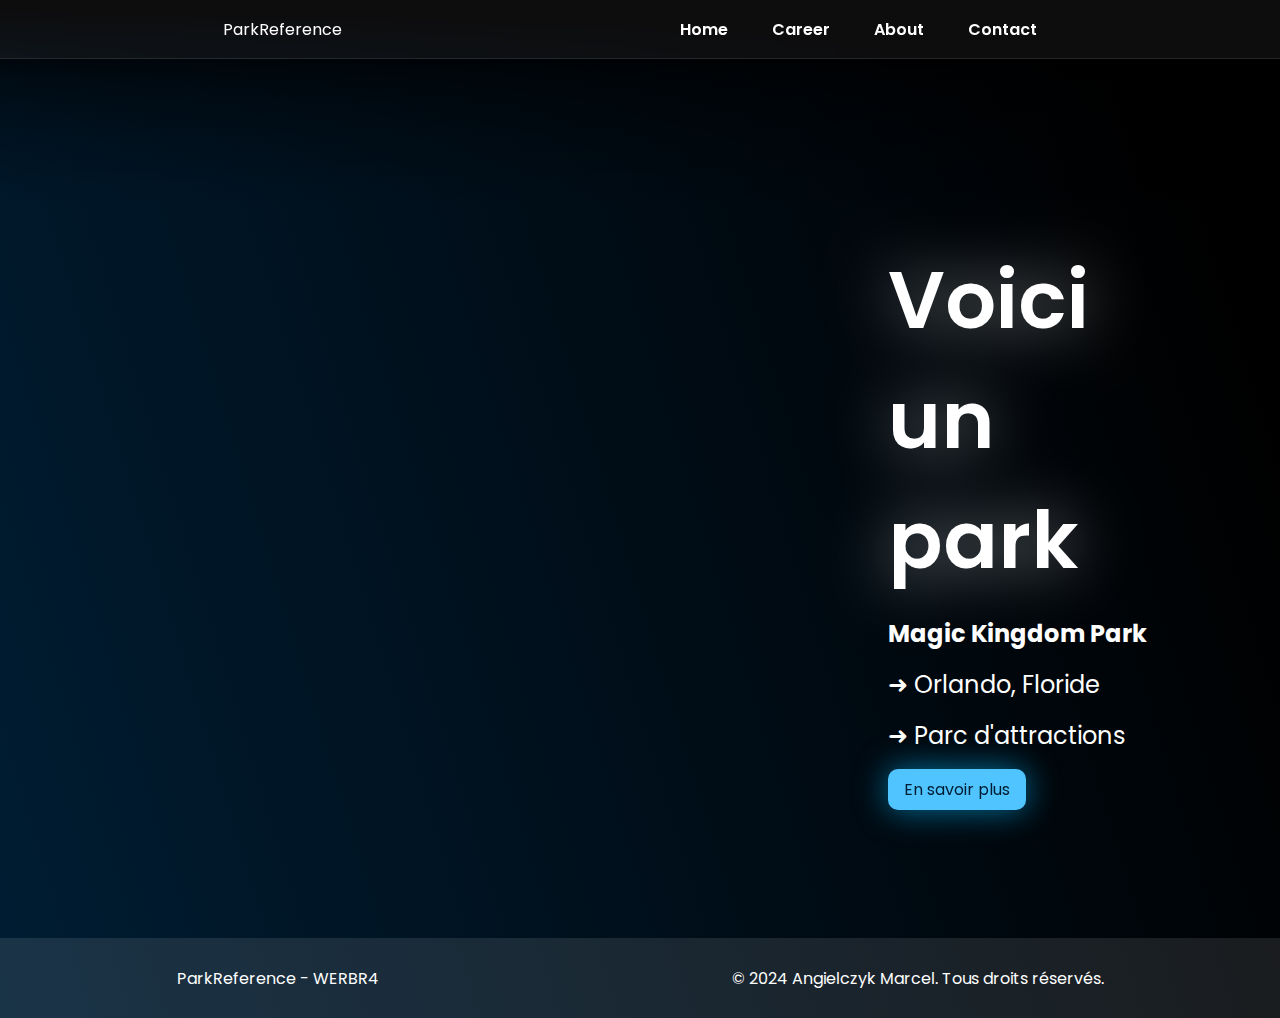
==== Website/destination.html @ 6b2bdf3e "dynamic cards display" ====
<!DOCTYPE html>
<html>
<head>
	<title>My Website</title>
	<!-- private CSS -->
	<link rel="stylesheet" href="assets/private/style/style.css">
	<meta name="viewport" content="width=device-width, initial-scale=1">
</head>
<body>
	<header>
		<nav class="navbar">
			<div class="logo">
				<a href="index.html">
					ParkReference	
				</a> 
			</div>
			<div class="hamburger-menu">
				<svg xmlns="http://www.w3.org/2000/svg" viewBox="0 0 448 512"><!--!Font Awesome Free 6.5.2 by @fontawesome - https://fontawesome.com License - https://fontawesome.com/license/free Copyright 2024 Fonticons, Inc.--><path d="M0 96C0 78.3 14.3 64 32 64H416c17.7 0 32 14.3 32 32s-14.3 32-32 32H32C14.3 128 0 113.7 0 96zM0 256c0-17.7 14.3-32 32-32H416c17.7 0 32 14.3 32 32s-14.3 32-32 32H32c-17.7 0-32-14.3-32-32zM448 416c0 17.7-14.3 32-32 32H32c-17.7 0-32-14.3-32-32s14.3-32 32-32H416c17.7 0 32 14.3 32 32z"/></svg>
			</div>
			<!-- using of 2 links to allow backdrop filter -->

			<!-- desktop -->
			<div class="nav-menu">
				<a href="#" class="current-page-menu">Home</a>
				<a href="#">Career</a>
				<a href="#">About</a>
				<a href="#">Contact</a>
			</div>
		</nav>
		<!-- mobile -->
		<div class="nav-menu-mobile">
			<a href="#">Home</a>
			<a href="#">Career</a>
			<a href="#">About</a>
			<a href="#">Contact</a>
		</div>
	</header>
	<div class="page-content">
		<div class="container">
			<div>
				<iframe class="map" id="gmap_canvas"
				src="https://maps.google.com/maps?q=28.4160036778%C2%B0,%20-81.5811902834%C2%B0
				&t=&z=13&ie=UTF8&iwloc=&output=embed" frameborder="0"
				scrolling="no" marginheight="0" marginwidth="0"></iframe>
			</div>
			<div>
				<div class="text-area">
					<h1 class="subtitle mb-5 w-neon-text">
						Voici un park
					</h1>
					<p id="park-name">
						Magic Kingdom Park	
					</p>
					<p id="park-city">
						➜ Orlando, Floride							
					</p>
					<p id="park-type">
						➜ Parc d'attractions
					</p>
					<a class="neon-button">
						En savoir plus
					</a>
				</div>
			</div>
		</div>
	</div>

	<div class="footer">
			<div class="footer-logo">
				<a href="/">
					ParkReference - WERBR4
				</a> 
			</div>
			<div class="footer-text">
				<p>
					© 2024 Angielczyk Marcel. Tous droits réservés.
				</p>
			</div>
			
	</div>
	
	<script src="assets/private/scripts/navbar.js"></script>
</body>
</html>
---- Website/assets/private/style/style.css ----
@import url('https://fonts.googleapis.com/css2?family=Poppins:wght@300;400;500;600;700&display=swap');

*{
	margin: 0;
	padding: 0;
	}

body {
	font-family: 'Poppins', sans-serif;
	background: linear-gradient(253.11deg, #000000 8.42%, #001d33 100%);background-blend-mode: multiply, overlay, color-dodge, darken, difference, difference, normal;
	color: white;
}

a{
	color: white;
	text-decoration: none;
}


header {
	z-index: 100;
	position: fixed;
}

button {
	border: none;
	background: none;
	cursor: pointer;
}






/* NAVBAR Begin */

.navbar{
	width: 90vw;
	display: flex;
	height: 3rem;
	justify-content: space-between;
	padding: 0 5vw;
	align-items: center;
	padding-top: 5px;
	padding-bottom: 5px;
	background-color: rgba(255, 255, 255, 0.05);
	border-bottom: 1px solid rgba(255, 255, 255, 0.1);
	backdrop-filter: blur(10px);
	box-shadow: 0 2px 4px rgba(0, 0, 0, 0.1);
}

.logo a {
	color: white;
}


.hamburger-menu{
	display: flex;
	align-items: center;
	justify-content: center;
	fill: white;
	width: 20px;
	cursor: pointer;
}


.nav-menu{
	display: none;
	top: 5rem;
	border-radius: 1rem;
	font-weight: 600;
}

.nav-menu-mobile{
	display: none;
	flex-direction: column;
	gap: 1rem;
	align-items: center;
	padding: 1rem 0;
	z-index: 100;
	position: fixed;
	width: 90vw;
	top: 5rem;
	left: 5vw;
	border-radius: 1rem;
	font-weight: 600;
	background-color: rgba(255, 255, 255, 0.1);
	backdrop-filter: blur(10px);
	border: 1px solid rgba(255, 255, 255, 0.1);
}

.nav-menu a{
	color: white;
	display: block;
	text-align: center;
	padding: 5px;
}

.nav-menu a:hover{
	color: rgb(212, 212, 212);
}

.show{
	display: flex;
}


/* for Desktop view  */
@media screen and (min-width:600px){
	.navbar{
		justify-content: space-around;
	}
	.nav-menu{
		display: block;
	}
	.nav-menu-mobile{
		display: none;
	}
	.nav-menu a{
		display: inline-block;
		padding: 15px 20px;
	}
	.nav-menu a:hover{
		background-color: rgba(223, 251, 219, 0);
		border-radius: 5px;
	}
	.hamburger-menu{
		display: none;
	}
}

/* NavBar End */





/* Home Begin */

.home-background {
	width: 100%;
	height: 100vh;
	background-image: url(../images/bg.jpg);
	background-size: cover;
	background-position: cover;
	background-attachment: fixed;
	position: relative;
}

.content {
	height: 100%;
	width: 100%;
	display: flex;
	justify-content: center;
	align-items: center;
	flex-direction: column;
}

.title {
	color: white;
	font-size: 2.7rem;
	font-weight: 800;
}


.home-button {
	font-size: 1.5rem;
	padding: 0.2em 1em;
	background-color: white;
	color: #135081;
	border-radius: 10px;
}

.home-button:hover {
	background-color: #f2f2f2;
	cursor: pointer;
}

.coaster, .gradient {
	height: 100%;
	width: 100%;
	position: absolute;
	pointer-events: none;
	background-size: cover;
	background-position: bottom;
}

.coaster {
	background-image: url(../images/coaster.png);
}

.gradient {
	background-image: url(../images/gradient.png);
}


@media screen and (min-width: 600px){
	.title {
		font-size: 5rem;
	}
	.search-button {
		font-size: 1.5rem;
	}
}

/* Home End */




/* Page Begin */

.w-neon-text {
	color: white;
	filter: drop-shadow(0 0 2rem #ffffff84);
}

.b-neon-text {
	color: #4fc4ff;
	filter: drop-shadow(0 0 2rem #00b7ff);
}

.page-content {
	background-image: url(../images/gradientReverse.png);
	display: flex;
	justify-content: center;
	align-items: center;
	flex-direction: column;
	background-position: top;
	background-size: cover;
}

.container {
	margin-top: 7rem;
	max-width: 80vw;
	width: 80%;
	display: flex;
	justify-content: center;
	flex-direction: column;
	gap: 2rem;
}

.subtitle {
	font-size: 3rem;
	font-weight: 600;
}

.text-area {
	font-size: 1rem;
	max-width: 1000px;
	display: flex;
	flex-direction: column;
	gap: 1rem;
}


.about-image {
	width: 100%;
	border-radius: 20px;
	filter: drop-shadow(0 0 5rem #2894ff5a);
}

.map {
	width: 80vw;
	height: 400px;
	border-radius: 20px;
	filter: drop-shadow(0 0 5rem #d1e6d975);
}


.direction-reverse{
	flex-direction: column-reverse;

}

.neon-button {
	color: #001d33;
	width: fit-content;
	font-size: 1rem;
	padding: 0.5em 1em;
	background-color: #4fc4ff;
	border-radius: 10px;
	filter: drop-shadow(0 0 1rem #00b7ff99);
	transition: 0.2s ease-in-out;
}

.neon-button:hover {
	background-color: #00b7ff;
	cursor: pointer;
}


#park-name{
	font-size: 1.5rem;
	font-weight: 700;
}

@media screen and (min-width: 900px){
	.container {
		margin-top: 15rem;
		flex-direction: row;
		gap: 10rem;
		align-items: center;
	}
	.subtitle {
		font-size: 5rem;
	}
	.text-area {
		font-size: 1.5rem;
	}
	.map{
		width: 600px;
	
	}
}

@media screen and (min-width: 1400px){
	
	.container {
		max-width: 1400px;
	}
}

/* Page End */


/* Shearch Page Begin */

.search-container {
	margin-top: 5rem;
	margin-bottom: 3rem;
	max-width: 100vw;
	width: 80%;
	display: flex;
	justify-content: center;
	align-items: center;
	flex-direction: column;
}

.search-zone{
	width: 100%;
	display: flex;
	justify-content: center;
}

.search-button {
	color: white;
	width: 10%;
	height: 3rem;
    padding: 10px;
	border: none;
    background-color: rgba(255, 255, 255, 0.2);
    cursor: pointer;
	border-radius: 0 10rem 10rem 0;
	border: 1px solid rgba(255, 255, 255, 0.1);
}

.search-input{
	color: white;
	width: 80%;
	height: 3rem;
	font-size: 1rem;
	padding: 0.5em 1em;
	background-color: rgba(255, 255, 255, 0.1);
	border-radius: 10rem 0 0 10rem;
	border: 1px solid rgba(255, 255, 255, 0.2);
	box-sizing: border-box; /* fix sizing of input */
}

.cards-container {
	max-width: 100vw;
	width: 100%;
	display: flex;
	justify-content: center;
	align-items: center;
	flex-wrap: wrap;
	gap: 1.5rem;
}

.card{
	width: 80vw;
	background-color: rgba(255, 255, 255, 0.1);
	border-radius: 20px;
	display: flex;
	flex-direction: column;
	padding-bottom: 0.5rem;
	border: 1px solid rgba(255, 255, 255, 0.1);
}

.card-image{
	width: 100%;
	height: 200px;
	object-fit: cover;
	border-radius: 20px 20px 0px 0px;
	border-bottom: 1px solid rgba(255, 255, 255, 0.1);
}

.card-title{
	font-size: 1.5rem;
	font-weight: 600;
}

.card-text{
	padding: 1rem;
	font-size: 1rem;
}

.card-description{
	margin-bottom: 1rem;
}



@media screen and (min-width: 900px){
	.search-container {
		margin-top: 7rem;
		width: 80vw;
	}

	.search-zone{
		width: 600px;
	}

	.cards-container {
		width: 80vw;
		gap: 2rem;
	}
	
	.card{
		width: 290px;
	}
}

@media screen and (min-width: 1400px){
	
	.cards-container {
		max-width: 1400px;
	}
}

/* Shearch Page End*/


/* Destination Page Begin */

/* Destination Page End */



.footer {
	margin-top: 8rem;
	width: 100%;
	height: 5rem;
	background-color: rgba(255, 255, 255, 0.1);
	display: flex;
	flex-direction: column;
	justify-content: center;
	align-items: center;
	text-align: center;

}

@media screen and (min-width: 600px){
	.footer {
		flex-direction: row;
		justify-content: space-around;
	}
}
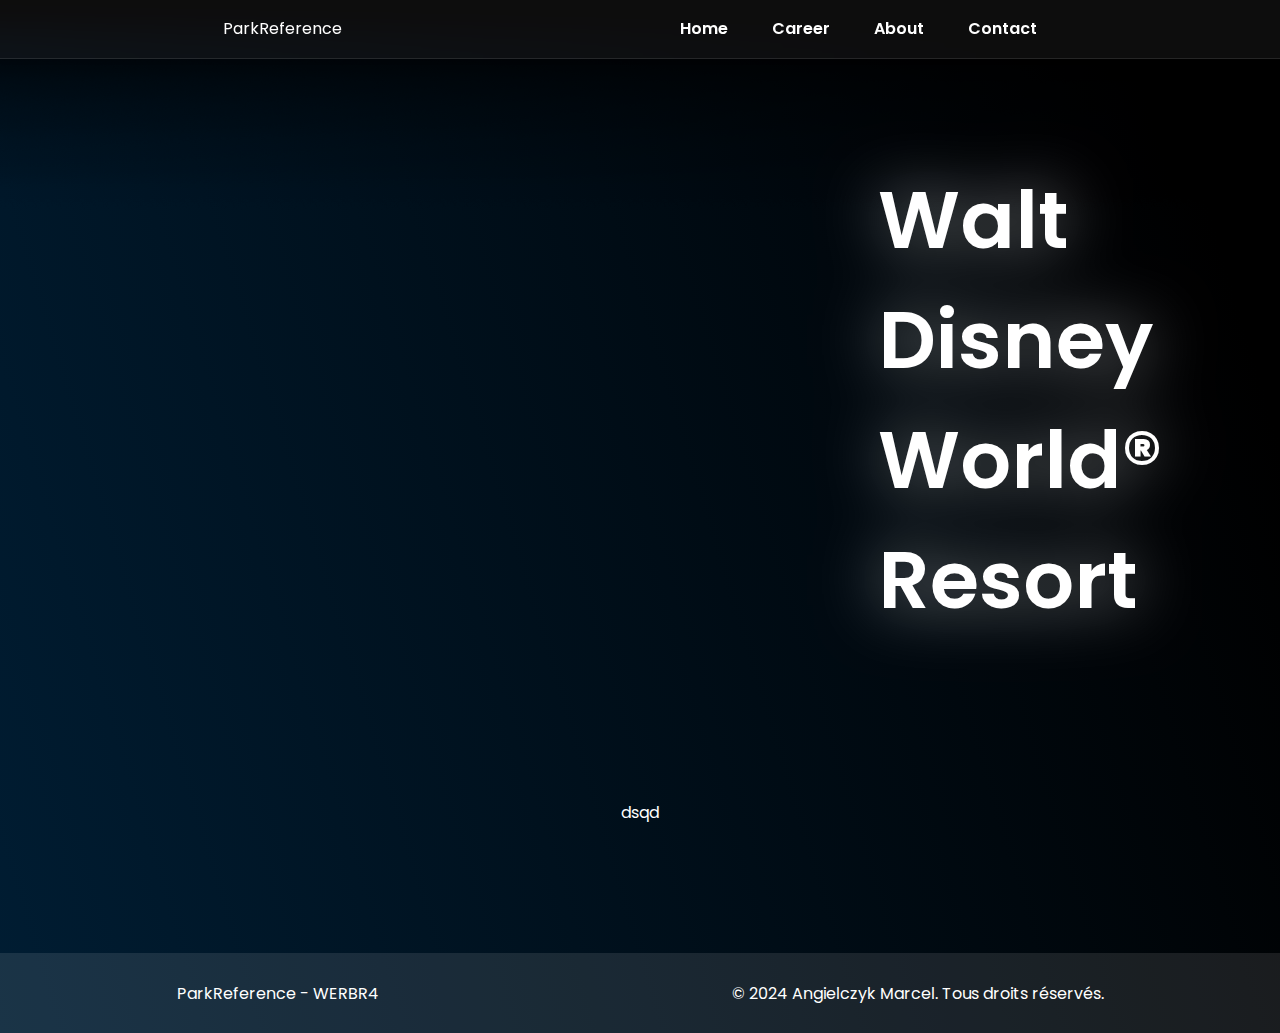
==== commit 8ec0c5ec: "css restructuring" ====
--- a/Website/destination.html
+++ b/Website/destination.html
@@ -47,22 +47,13 @@
 			<div>
 				<div class="text-area">
 					<h1 class="subtitle mb-5 w-neon-text">
-						Voici un park
+						Walt Disney World® Resort
 					</h1>
-					<p id="park-name">
-						Magic Kingdom Park	
-					</p>
-					<p id="park-city">
-						➜ Orlando, Floride							
-					</p>
-					<p id="park-type">
-						➜ Parc d'attractions
-					</p>
-					<a class="neon-button">
-						En savoir plus
-					</a>
 				</div>
 			</div>
+		</div>
+		<div class="container">
+			dsqd
 		</div>
 	</div>
 
--- a/Website/assets/private/style/style.css
+++ b/Website/assets/private/style/style.css
@@ -30,6 +30,118 @@
 
 
 
+/* Gblobal Begin */
+
+.w-neon-text {
+	color: white;
+	filter: drop-shadow(0 0 2rem #ffffff84);
+}
+
+.b-neon-text {
+	color: #4fc4ff;
+	filter: drop-shadow(0 0 2rem #00b7ff);
+}
+
+.page-content {
+	background-image: url(../images/gradientReverse.png);
+	display: flex;
+	justify-content: center;
+	align-items: center;
+	flex-direction: column;
+	background-position: top;
+	background-size: cover;
+	gap: 10rem;
+}
+
+.container {
+	max-width: 80vw;
+	width: 80%;
+	display: flex;
+	justify-content: center;
+	flex-direction: column;
+	gap: 2rem;
+}
+
+
+.subtitle {
+	font-size: 3rem;
+	font-weight: 600;
+}
+
+.text-area {
+	font-size: 1rem;
+	max-width: 1000px;
+	display: flex;
+	flex-direction: column;
+	gap: 1rem;
+}
+.map {
+	width: 80vw;
+	height: 400px;
+	border-radius: 20px;
+	filter: drop-shadow(0 0 5rem #d1e6d975);
+}
+
+
+.direction-reverse{
+	flex-direction: column-reverse;
+
+}
+
+.neon-button {
+	color: #001d33;
+	width: fit-content;
+	font-size: 1rem;
+	padding: 0.5em 1em;
+	background-color: #4fc4ff;
+	border-radius: 10px;
+	filter: drop-shadow(0 0 1rem #00b7ff99);
+	transition: 0.2s ease-in-out;
+}
+
+.neon-button:hover {
+	background-color: #00b7ff;
+	cursor: pointer;
+}
+
+
+@media screen and (min-width: 900px){
+	.page-content {
+		padding-top: 10rem;
+	}
+	.container {
+		flex-direction: row;
+		gap: 10rem;
+		align-items: center;
+	}
+	.subtitle {
+		font-size: 5rem;
+	}
+	.text-area {
+		font-size: 1.5rem;
+	}
+	.map{
+		width: 600px;
+	
+	}
+	
+}
+
+
+
+@media screen and (min-width: 1400px){
+	
+	.container {
+		max-width: 1400px;
+	}
+	
+}
+
+
+/* Global End */
+
+
+
 
 
 
@@ -40,10 +152,8 @@
 	display: flex;
 	height: 3rem;
 	justify-content: space-between;
-	padding: 0 5vw;
-	align-items: center;
-	padding-top: 5px;
-	padding-bottom: 5px;
+	padding: 0.3rem 5vw;
+	align-items: center;
 	background-color: rgba(255, 255, 255, 0.05);
 	border-bottom: 1px solid rgba(255, 255, 255, 0.1);
 	backdrop-filter: blur(10px);
@@ -148,7 +258,7 @@
 	position: relative;
 }
 
-.content {
+.home-content {
 	height: 100%;
 	width: 100%;
 	display: flex;
@@ -157,7 +267,7 @@
 	flex-direction: column;
 }
 
-.title {
+.home-title {
 	color: white;
 	font-size: 2.7rem;
 	font-weight: 800;
@@ -196,11 +306,11 @@
 
 
 @media screen and (min-width: 600px){
-	.title {
+	.home-title {
 		font-size: 5rem;
 	}
-	.search-button {
-		font-size: 1.5rem;
+	.home-button {
+		font-size: 2rem;
 	}
 }
 
@@ -210,49 +320,6 @@
 
 
 /* Page Begin */
-
-.w-neon-text {
-	color: white;
-	filter: drop-shadow(0 0 2rem #ffffff84);
-}
-
-.b-neon-text {
-	color: #4fc4ff;
-	filter: drop-shadow(0 0 2rem #00b7ff);
-}
-
-.page-content {
-	background-image: url(../images/gradientReverse.png);
-	display: flex;
-	justify-content: center;
-	align-items: center;
-	flex-direction: column;
-	background-position: top;
-	background-size: cover;
-}
-
-.container {
-	margin-top: 7rem;
-	max-width: 80vw;
-	width: 80%;
-	display: flex;
-	justify-content: center;
-	flex-direction: column;
-	gap: 2rem;
-}
-
-.subtitle {
-	font-size: 3rem;
-	font-weight: 600;
-}
-
-.text-area {
-	font-size: 1rem;
-	max-width: 1000px;
-	display: flex;
-	flex-direction: column;
-	gap: 1rem;
-}
 
 
 .about-image {
@@ -261,34 +328,6 @@
 	filter: drop-shadow(0 0 5rem #2894ff5a);
 }
 
-.map {
-	width: 80vw;
-	height: 400px;
-	border-radius: 20px;
-	filter: drop-shadow(0 0 5rem #d1e6d975);
-}
-
-
-.direction-reverse{
-	flex-direction: column-reverse;
-
-}
-
-.neon-button {
-	color: #001d33;
-	width: fit-content;
-	font-size: 1rem;
-	padding: 0.5em 1em;
-	background-color: #4fc4ff;
-	border-radius: 10px;
-	filter: drop-shadow(0 0 1rem #00b7ff99);
-	transition: 0.2s ease-in-out;
-}
-
-.neon-button:hover {
-	background-color: #00b7ff;
-	cursor: pointer;
-}
 
 
 #park-name{
@@ -296,47 +335,14 @@
 	font-weight: 700;
 }
 
-@media screen and (min-width: 900px){
-	.container {
-		margin-top: 15rem;
-		flex-direction: row;
-		gap: 10rem;
-		align-items: center;
-	}
-	.subtitle {
-		font-size: 5rem;
-	}
-	.text-area {
-		font-size: 1.5rem;
-	}
-	.map{
-		width: 600px;
-	
-	}
-}
-
-@media screen and (min-width: 1400px){
-	
-	.container {
-		max-width: 1400px;
-	}
-}
+
+
 
 /* Page End */
 
 
 /* Shearch Page Begin */
 
-.search-container {
-	margin-top: 5rem;
-	margin-bottom: 3rem;
-	max-width: 100vw;
-	width: 80%;
-	display: flex;
-	justify-content: center;
-	align-items: center;
-	flex-direction: column;
-}
 
 .search-zone{
 	width: 100%;
@@ -413,10 +419,6 @@
 
 
 @media screen and (min-width: 900px){
-	.search-container {
-		margin-top: 7rem;
-		width: 80vw;
-	}
 
 	.search-zone{
 		width: 600px;
@@ -466,4 +468,8 @@
 		flex-direction: row;
 		justify-content: space-around;
 	}
-}+}
+
+
+
+
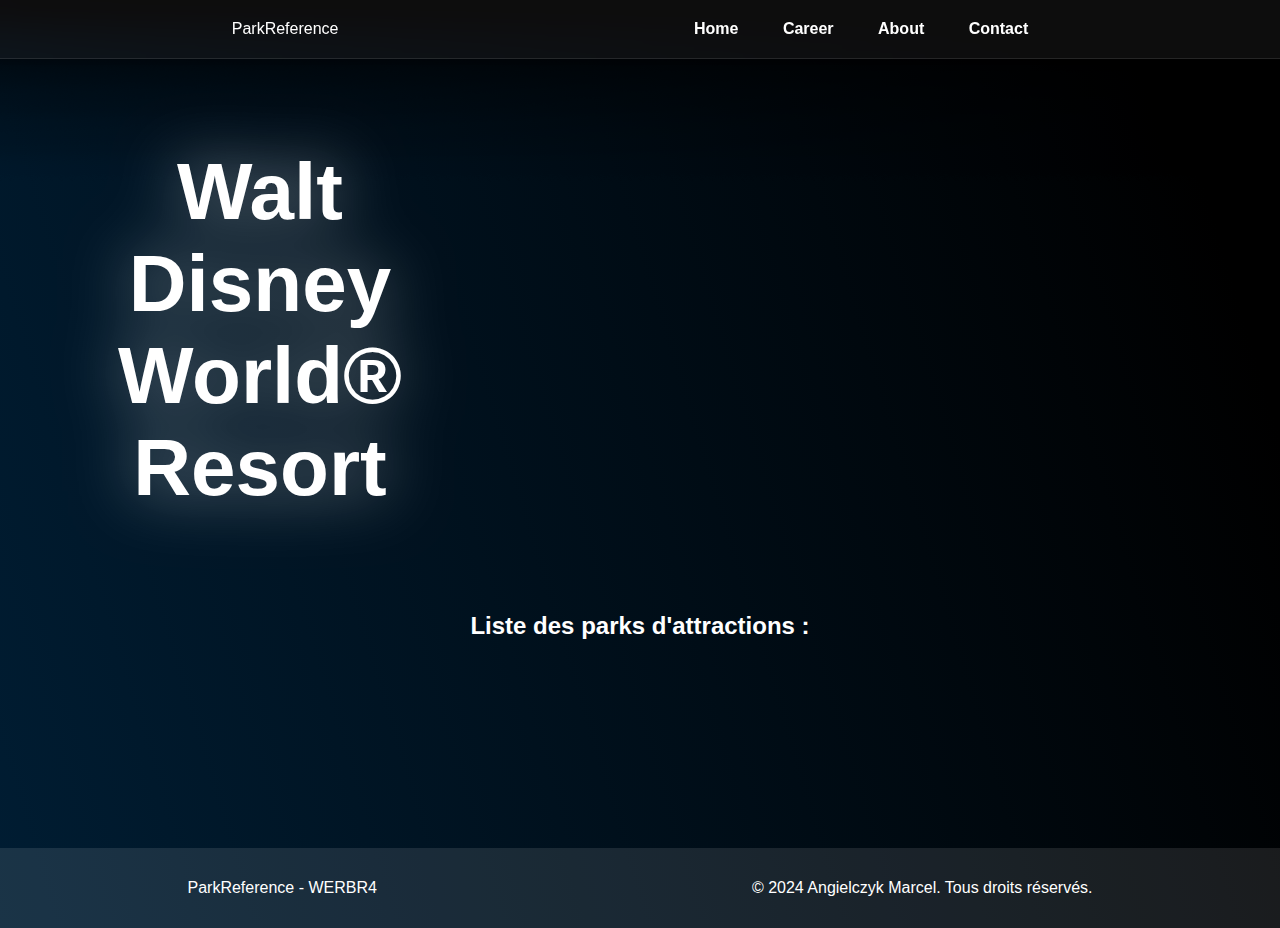
==== commit f17019f6: "park page" ====
--- a/Website/destination.html
+++ b/Website/destination.html
@@ -1,24 +1,38 @@
-
 <!DOCTYPE html>
 <html>
+
 <head>
 	<title>My Website</title>
-	<!-- private CSS -->
-	<link rel="stylesheet" href="assets/private/style/style.css">
+
+	<!-- navbar css -->
+	<link rel="stylesheet" href="assets/private/style/navbar.css">
+	<!-- global css -->
+	<link rel="stylesheet" href="assets/private/style/global.css">
+	<!-- footer css -->
+	<link rel="stylesheet" href="assets/private/style/footer.css">
+	<!-- home css -->
+	<link rel="stylesheet" href="assets/private/style/destination.css">
+	<!-- search - for cards -->
+	<link rel="stylesheet" href="assets/private/style/search.css">
+
 	<meta name="viewport" content="width=device-width, initial-scale=1">
 </head>
+
 <body>
 	<header>
 		<nav class="navbar">
 			<div class="logo">
 				<a href="index.html">
-					ParkReference	
-				</a> 
+					ParkReference
+				</a>
 			</div>
 			<div class="hamburger-menu">
-				<svg xmlns="http://www.w3.org/2000/svg" viewBox="0 0 448 512"><!--!Font Awesome Free 6.5.2 by @fontawesome - https://fontawesome.com License - https://fontawesome.com/license/free Copyright 2024 Fonticons, Inc.--><path d="M0 96C0 78.3 14.3 64 32 64H416c17.7 0 32 14.3 32 32s-14.3 32-32 32H32C14.3 128 0 113.7 0 96zM0 256c0-17.7 14.3-32 32-32H416c17.7 0 32 14.3 32 32s-14.3 32-32 32H32c-17.7 0-32-14.3-32-32zM448 416c0 17.7-14.3 32-32 32H32c-17.7 0-32-14.3-32-32s14.3-32 32-32H416c17.7 0 32 14.3 32 32z"/></svg>
+				<svg xmlns="http://www.w3.org/2000/svg"
+					viewBox="0 0 448 512"><!--!Font Awesome Free 6.5.2 by @fontawesome - https://fontawesome.com License - https://fontawesome.com/license/free Copyright 2024 Fonticons, Inc.-->
+					<path
+						d="M0 96C0 78.3 14.3 64 32 64H416c17.7 0 32 14.3 32 32s-14.3 32-32 32H32C14.3 128 0 113.7 0 96zM0 256c0-17.7 14.3-32 32-32H416c17.7 0 32 14.3 32 32s-14.3 32-32 32H32c-17.7 0-32-14.3-32-32zM448 416c0 17.7-14.3 32-32 32H32c-17.7 0-32-14.3-32-32s14.3-32 32-32H416c17.7 0 32 14.3 32 32z" />
+				</svg>
 			</div>
-			<!-- using of 2 links to allow backdrop filter -->
 
 			<!-- desktop -->
 			<div class="nav-menu">
@@ -38,39 +52,39 @@
 	</header>
 	<div class="page-content">
 		<div class="container">
+			<h1 class="subtitle w-neon-text text-center">
+				Walt Disney World® Resort
+			</h1>
 			<div>
-				<iframe class="map" id="gmap_canvas"
-				src="https://maps.google.com/maps?q=28.4160036778%C2%B0,%20-81.5811902834%C2%B0
-				&t=&z=13&ie=UTF8&iwloc=&output=embed" frameborder="0"
-				scrolling="no" marginheight="0" marginwidth="0"></iframe>
-			</div>
-			<div>
-				<div class="text-area">
-					<h1 class="subtitle mb-5 w-neon-text">
-						Walt Disney World® Resort
-					</h1>
-				</div>
+				<iframe class="map" id="gmap_canvas" src="https://maps.google.com/maps?q=28.4160036778%C2%B0,%20-81.5811902834%C2%B0
+				&t=&z=13&ie=UTF8&iwloc=&output=embed" frameborder="0" scrolling="no" marginheight="0" marginwidth="0"></iframe>
 			</div>
 		</div>
-		<div class="container">
-			dsqd
+
+
+		<h2 class="text-center">Liste des parks d'attractions : </h2>
+
+
+
+		<div id="park-display-area" class="cards-container">
 		</div>
 	</div>
 
 	<div class="footer">
-			<div class="footer-logo">
-				<a href="/">
-					ParkReference - WERBR4
-				</a> 
-			</div>
-			<div class="footer-text">
-				<p>
-					© 2024 Angielczyk Marcel. Tous droits réservés.
-				</p>
-			</div>
-			
-	</div>
-	
-	<script src="assets/private/scripts/navbar.js"></script>
+		<div class="footer-logo">
+			<a href="/">
+				ParkReference - WERBR4
+			</a>
+		</div>
+		<div class="footer-text">
+			<p>
+				© 2024 Angielczyk Marcel. Tous droits réservés.
+			</p>
+		</div>
+
+		</di< /div>
+		<script src="assets/private/scripts/destination.js"></script>
+		<script src="assets/private/scripts/navbar.js"></script>
 </body>
+
 </html>--- a/Website/assets/private/style/navbar.css
+++ b/Website/assets/private/style/navbar.css
@@ -0,0 +1,96 @@
+/* NAVBAR Begin */
+
+.navbar{
+	width: 90vw;
+	display: flex;
+	height: 3rem;
+	justify-content: space-between;
+	padding: 0.3rem 5vw;
+	align-items: center;
+	background-color: rgba(255, 255, 255, 0.05);
+	border-bottom: 1px solid rgba(255, 255, 255, 0.1);
+	backdrop-filter: blur(10px);
+	box-shadow: 0 2px 4px rgba(0, 0, 0, 0.1);
+}
+
+.logo a {
+	color: white;
+}
+
+
+.hamburger-menu{
+	display: flex;
+	align-items: center;
+	justify-content: center;
+	fill: white;
+	width: 20px;
+	cursor: pointer;
+}
+
+
+.nav-menu{
+	display: none;
+	top: 5rem;
+	border-radius: 1rem;
+	font-weight: 600;
+}
+
+.nav-menu-mobile{
+	display: none;
+	flex-direction: column;
+	gap: 1rem;
+	align-items: center;
+	padding: 1rem 0;
+	z-index: 100;
+	position: fixed;
+	width: 90vw;
+	top: 5rem;
+	left: 5vw;
+	border-radius: 1rem;
+	font-weight: 600;
+	background-color: rgba(255, 255, 255, 0.1);
+	backdrop-filter: blur(10px);
+	border: 1px solid rgba(255, 255, 255, 0.1);
+}
+
+.nav-menu a{
+	color: white;
+	display: block;
+	text-align: center;
+	padding: 5px;
+}
+
+.nav-menu a:hover{
+	color: rgb(212, 212, 212);
+}
+
+.show{
+	display: flex;
+}
+
+
+/* for Desktop view  */
+@media screen and (min-width:600px){
+	.navbar{
+		justify-content: space-around;
+	}
+	.nav-menu{
+		display: block;
+	}
+	.nav-menu-mobile{
+		display: none;
+	}
+	.nav-menu a{
+		display: inline-block;
+		padding: 15px 20px;
+	}
+	.nav-menu a:hover{
+		background-color: rgba(223, 251, 219, 0);
+		border-radius: 5px;
+	}
+	.hamburger-menu{
+		display: none;
+	}
+}
+
+/* NavBar End */--- a/Website/assets/private/style/global.css
+++ b/Website/assets/private/style/global.css
@@ -0,0 +1,151 @@
+*{
+	margin: 0;
+	padding: 0;
+	}
+
+body {
+	font-family: 'Poppins', sans-serif;
+	background: linear-gradient(253.11deg, #000000 8.42%, #001d33 100%);background-blend-mode: multiply, overlay, color-dodge, darken, difference, difference, normal;
+	color: white;
+}
+
+a{
+	color: white;
+	text-decoration: none;
+}
+
+
+
+header {
+	z-index: 100;
+	position: fixed;
+}
+
+button {
+	border: none;
+	background: none;
+	cursor: pointer;
+}
+
+
+
+/* Gblobal Begin */
+
+.w-neon-text {
+	color: white;
+	filter: drop-shadow(0 0 2rem #ffffff84);
+}
+
+.b-neon-text {
+	color: #4fc4ff;
+	filter: drop-shadow(0 0 2rem #00b7ff);
+}
+
+.text-center{
+    text-align: center;
+}
+
+.page-content {
+	background-image: url(../images/gradientReverse.png);
+	display: flex;
+	justify-content: center;
+	align-items: center;
+	flex-direction: column;
+	background-position: top;
+	background-size: cover;
+	gap: 10rem;
+    padding-top: 8rem;
+}
+
+.container {
+	max-width: 80vw;
+	width: 80%;
+	display: flex;
+	justify-content: center;
+	flex-direction: column;
+	gap: 2rem;
+}
+
+
+.subtitle {
+	font-size: 3rem;
+	font-weight: 600;
+}
+
+.text-area {
+	font-size: 1rem;
+	max-width: 800px;
+	display: flex;
+	flex-direction: column;
+	gap: 1rem;
+}
+
+.map {
+	width: 80vw;
+	height: 400px;
+	border-radius: 20px;
+	filter: drop-shadow(0 0 5rem #d1e6d975);
+}
+
+
+.direction-reverse{
+	flex-direction: column-reverse;
+
+}
+
+.neon-button {
+	color: #001d33;
+	width: fit-content;
+	font-size: 1rem;
+	padding: 0.5em 1em;
+	background-color: #4fc4ff;
+	border-radius: 10px;
+	filter: drop-shadow(0 0 1rem #00b7ff99);
+	transition: 0.2s ease-in-out;
+}
+
+.neon-button:hover {
+	background-color: #00b7ff;
+	cursor: pointer;
+}
+
+.about-image {
+	width: 100%;
+	max-width: 800px;
+	border-radius: 20px;
+	filter: drop-shadow(0 0 5rem #2894ff5a);
+}
+
+
+
+@media screen and (min-width: 900px){
+	.container {
+		flex-direction: row;
+		gap: 10rem;
+		align-items: center;
+	}
+	.subtitle {
+		font-size: 5rem;
+	}
+	.text-area {
+		font-size: 1.5rem;
+	}
+	.map{
+		width: 600px;
+	
+	}
+	
+}
+
+
+
+@media screen and (min-width: 1400px){
+	
+	.container {
+		max-width: 1400px;
+	}
+	
+}
+
+
+/* Global End */--- a/Website/assets/private/style/footer.css
+++ b/Website/assets/private/style/footer.css
@@ -0,0 +1,23 @@
+/* Footer Begin */
+
+.footer {
+	margin-top: 8rem;
+	width: 100%;
+	height: 5rem;
+	background-color: rgba(255, 255, 255, 0.1);
+	display: flex;
+	flex-direction: column;
+	justify-content: center;
+	align-items: center;
+	text-align: center;
+
+}
+
+@media screen and (min-width: 600px){
+	.footer {
+		flex-direction: row;
+		justify-content: space-around;
+	}
+}
+
+/* Footer End */--- a/Website/assets/private/style/destination.css
+++ b/Website/assets/private/style/destination.css
@@ -0,0 +1,3 @@
+/* Destination Page Begin */
+
+/* Destination Page End */--- a/Website/assets/private/style/search.css
+++ b/Website/assets/private/style/search.css
@@ -0,0 +1,119 @@
+/* Search Page Begin */
+
+
+.search-zone{
+	width: 100%;
+	display: flex;
+	justify-content: center;
+}
+
+.search-button {
+	color: white;
+	width: 10%;
+	height: 3rem;
+    padding: 10px;
+	border: none;
+    background-color: rgba(255, 255, 255, 0.2);
+    cursor: pointer;
+	border-radius: 0 10rem 10rem 0;
+	border: 1px solid rgba(255, 255, 255, 0.1);
+}
+
+.search-input{
+	color: white;
+	width: 80%;
+	height: 3rem;
+	font-size: 1rem;
+	padding: 0.5em 1em;
+	background-color: rgba(255, 255, 255, 0.1);
+	border-radius: 10rem 0 0 10rem;
+	border: 1px solid rgba(255, 255, 255, 0.2);
+	box-sizing: border-box; /* fix sizing of input */
+}
+
+.cards-container {
+	max-width: 100vw;
+	width: 100%;
+	display: flex;
+	justify-content: center;
+	align-items: center;
+	flex-wrap: wrap;
+	gap: 1.5rem;
+}
+
+.card{
+	width: 300px;
+    height: 400px;
+	background-color: rgba(255, 255, 255, 0.1);
+	border-radius: 20px;
+	display: flex;
+	flex-direction: column;
+    justify-content: space-between;
+	padding-bottom: 0.5rem;
+	border: 1px solid rgba(255, 255, 255, 0.1);
+}
+/* override car heigh */
+.destination-card{
+    height: auto;
+    transition: 0.2s ease-in-out;
+}
+
+.destination-card:hover{
+    background-color: rgba(255, 255, 255, 0.2);
+}
+
+.card-image{
+	width: 100%;
+	height: 200px;
+	object-fit: cover;
+	border-radius: 20px 20px 0px 0px;
+	border-bottom: 1px solid rgba(255, 255, 255, 0.1);
+}
+
+.card-text{
+    padding: 1rem;
+    font-size: 1rem;
+}
+
+.card-title{
+    padding: 0rem 1rem;
+	font-size: 1.5rem;
+	font-weight: 600;
+}
+
+
+.card-description{
+	margin-bottom: 1rem;
+}
+
+
+/* override CSS */
+.page-content {
+    gap: 5rem;
+}
+
+
+
+@media screen and (min-width: 900px){
+
+	.search-zone{
+		width: 600px;
+	}
+
+	.cards-container {
+		gap: 2rem;
+	}
+	
+	.card{
+		width: 290px;
+	}
+}
+
+@media screen and (min-width: 1400px){
+	
+	.cards-container {
+		max-width: 1400px;
+	}
+}
+
+/* Shearch Page End*/